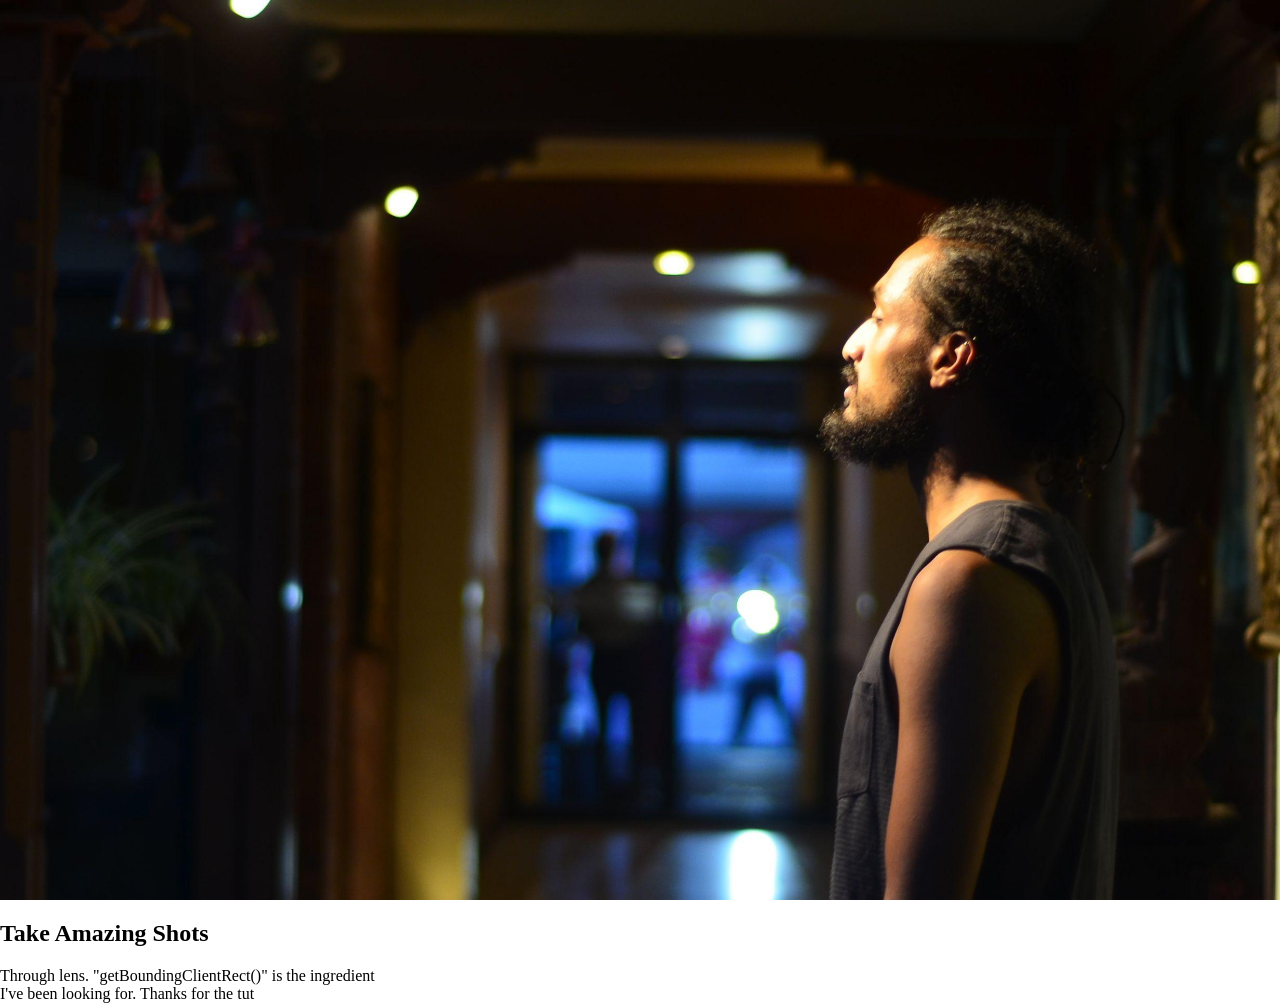
==== index.html @ 314f6e23 "Initial Test for personal website/Portfolio" ====
<!DOCTYPE html>
<html>
    <head>
        <meta name="viewport" content="width=device-width, initial-scale=1">
        <link rel="stylesheet" type="text/css" href="css/background.css">
        <!-- Bootstrap -->
        <link rel="stylesheet" href="Bootstrap/bootstrap.min.css">
        <!-- Css Icons-->
        <link rel="stylesheet" href="https://cdnjs.cloudflare.com/ajax/libs/font-awesome/4.7.0/css/font-awesome.min.css"> 
        
        <title> Portfolio </title>
    </head>
    <body>
        <div class="full-image">

        </div>
        <div class="intro-content">
            <div class="intro-text intro-appear">
                <h2>Take Amazing Shots</h2>
                <p>Through lens. 
                    "getBoundingClientRect()" is the ingredient I've been looking for. 
                    Thanks for the tut</p>
            </div>
            <script src="./app.js"></script>
        </div>
    </body>
</html>
---- css/background.css ----
body, html {
    height: 100%;
    margin: 0;
    
    
    
}

.full-image {
    
    /* The image used */
    background-image: url("../images/main.jpeg");
    /* Full height */
    height: 100%; 

    /* Center and scale the image nicely */
    background-position: center;
    background-repeat: no-repeat;
    background-size: cover;

}


.intro-text{

  width: 30%;
  opacity: 0;
  transform: translateY(30px);
  transition: 2s all ease-in-out ;
}

.intro-appear
{
  opacity: 1;
  transform: translateY(0px);
}
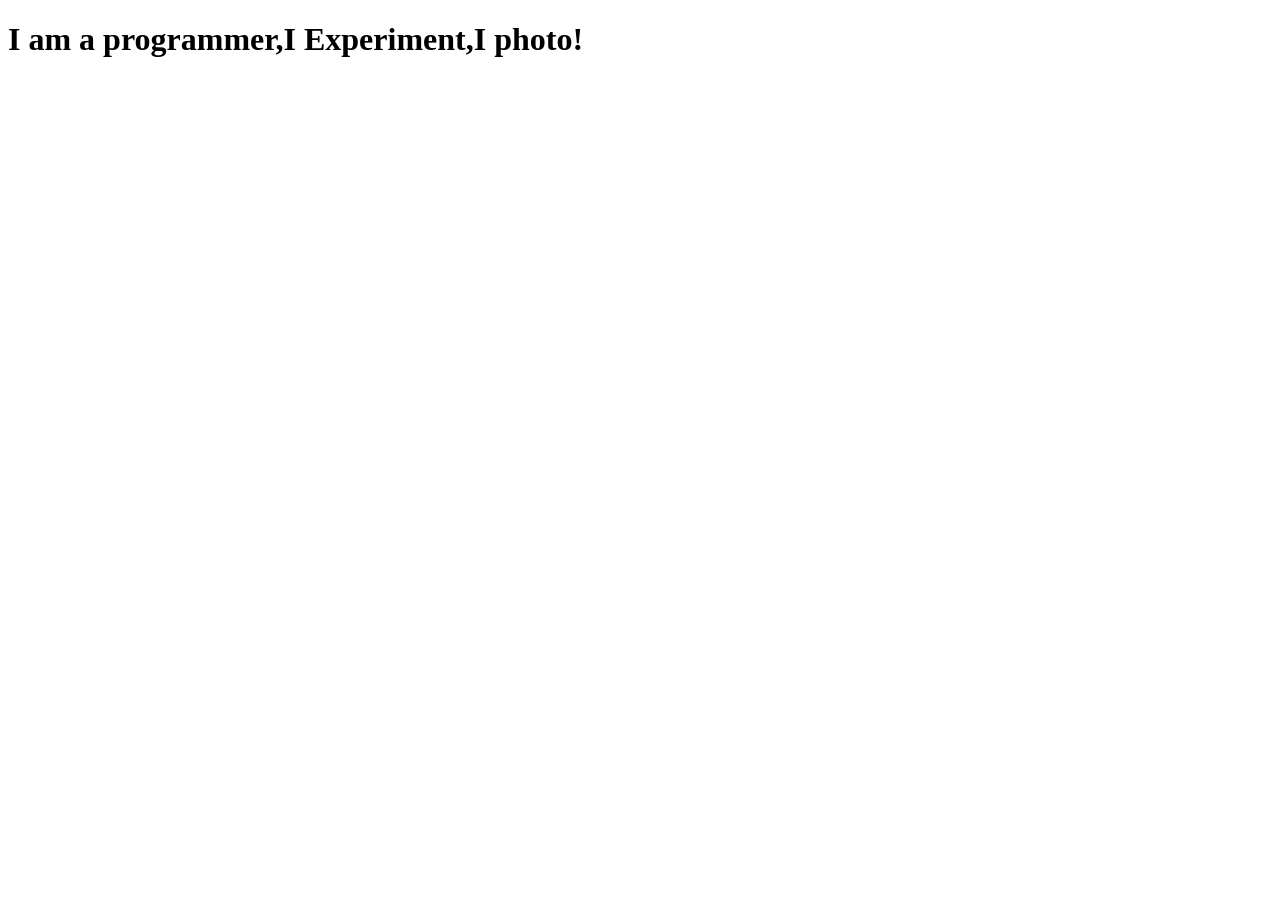
==== commit 7730f47b: "Text animation try" ====
--- a/index.html
+++ b/index.html
@@ -1,27 +1,14 @@
 <!DOCTYPE html>
-<html>
-    <head>
-        <meta name="viewport" content="width=device-width, initial-scale=1">
-        <link rel="stylesheet" type="text/css" href="css/background.css">
-        <!-- Bootstrap -->
-        <link rel="stylesheet" href="Bootstrap/bootstrap.min.css">
-        <!-- Css Icons-->
-        <link rel="stylesheet" href="https://cdnjs.cloudflare.com/ajax/libs/font-awesome/4.7.0/css/font-awesome.min.css"> 
-        
-        <title> Portfolio </title>
-    </head>
-    <body>
-        <div class="full-image">
-
-        </div>
-        <div class="intro-content">
-            <div class="intro-text intro-appear">
-                <h2>Take Amazing Shots</h2>
-                <p>Through lens. 
-                    "getBoundingClientRect()" is the ingredient I've been looking for. 
-                    Thanks for the tut</p>
-            </div>
-            <script src="./app.js"></script>
-        </div>
-    </body>
+<html lang="en">
+<head>
+    <meta charset="UTF-8">
+    <meta name="viewport" content="width=device-width, initial-scale=1.0">
+    <link rel="stylesheet" href="./style.css">
+    <title>Text-Animation</title>
+</head>
+<body>
+    
+    <h1 id="text-id"> </h1>
+    <script src="./app.js"> </script>
+</body>
 </html>
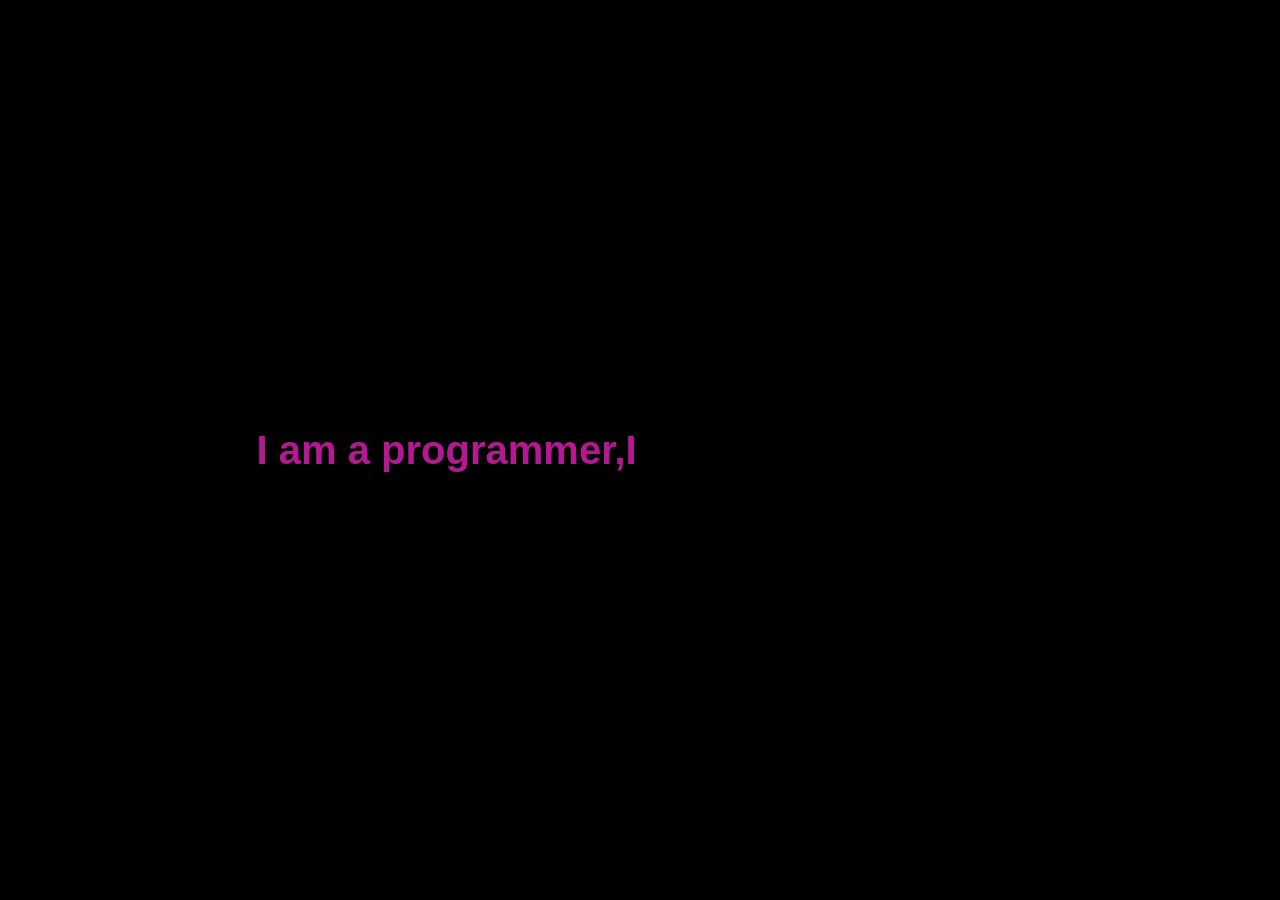
==== commit ab4a86ff: "new changes" ====
--- a/index.html
+++ b/index.html
@@ -3,7 +3,7 @@
 <head>
     <meta charset="UTF-8">
     <meta name="viewport" content="width=device-width, initial-scale=1.0">
-    <link rel="stylesheet" href="./style.css">
+    <link rel="stylesheet" href="./style.css" type="text/css">
     <title>Text-Animation</title>
 </head>
 <body>
--- a/style.css
+++ b/style.css
@@ -0,0 +1,32 @@
+* {
+    margin: 0;
+    padding: 0;
+    box-sizing: border-box;
+}
+
+body{
+
+    background-color: black;
+}
+
+h1{
+    margin: 0;
+    padding: 0;
+    top: 50%;
+    color: whitesmoke;
+    font-family: sans-serif;
+    font-size: 40px;
+    text-align: center;
+    vertical-align: middle;
+    line-height: 100vh;
+}
+
+span{
+    opacity: 0;
+    transition: all 0.5s ease;
+    display: inline;
+}
+span.fade{
+    opacity: 1;
+    color:rgb(180, 24, 146);
+}
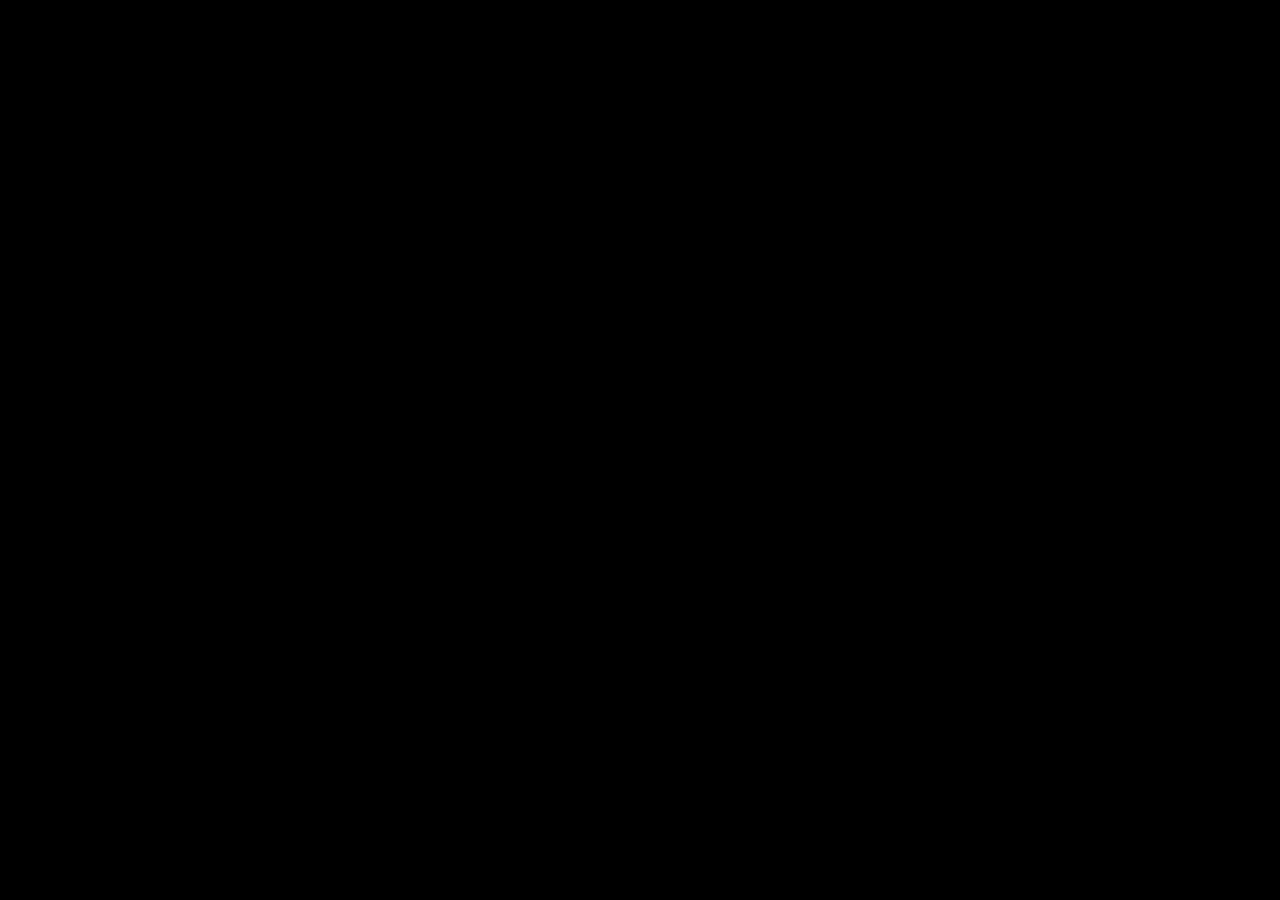
==== commit af8bba5f: "Added icons from font awesome" ====
--- a/index.html
+++ b/index.html
@@ -7,8 +7,20 @@
     <title>Text-Animation</title>
 </head>
 <body>
+    <div>
+        <h1 id="text-id"></h1>
+    </div>
     
-    <h1 id="text-id"> </h1>
-    <script src="./app.js"> </script>
+    <div class="media">
+        <ul>
+            <li><i class="fa fa-envelope" aria-hidden="true"></i></li>
+            <li><i class="fa fa-github" aria-hidden="true"></i></li>
+            <li><i class="fa fa-instagram" aria-hidden="true"></i> </li>
+            <li><i class="fa fa-facebook-official" aria-hidden="true"></i></i></li>
+        </ul>
+    </div>
+
+
+    <script src="./app.js"></script>
 </body>
-</html>+</html>
--- a/style.css
+++ b/style.css
@@ -28,5 +28,5 @@
 }
 span.fade{
     opacity: 1;
-    color:rgb(180, 24, 146);
-}+    color:rgb(180, 29, 218);
+}
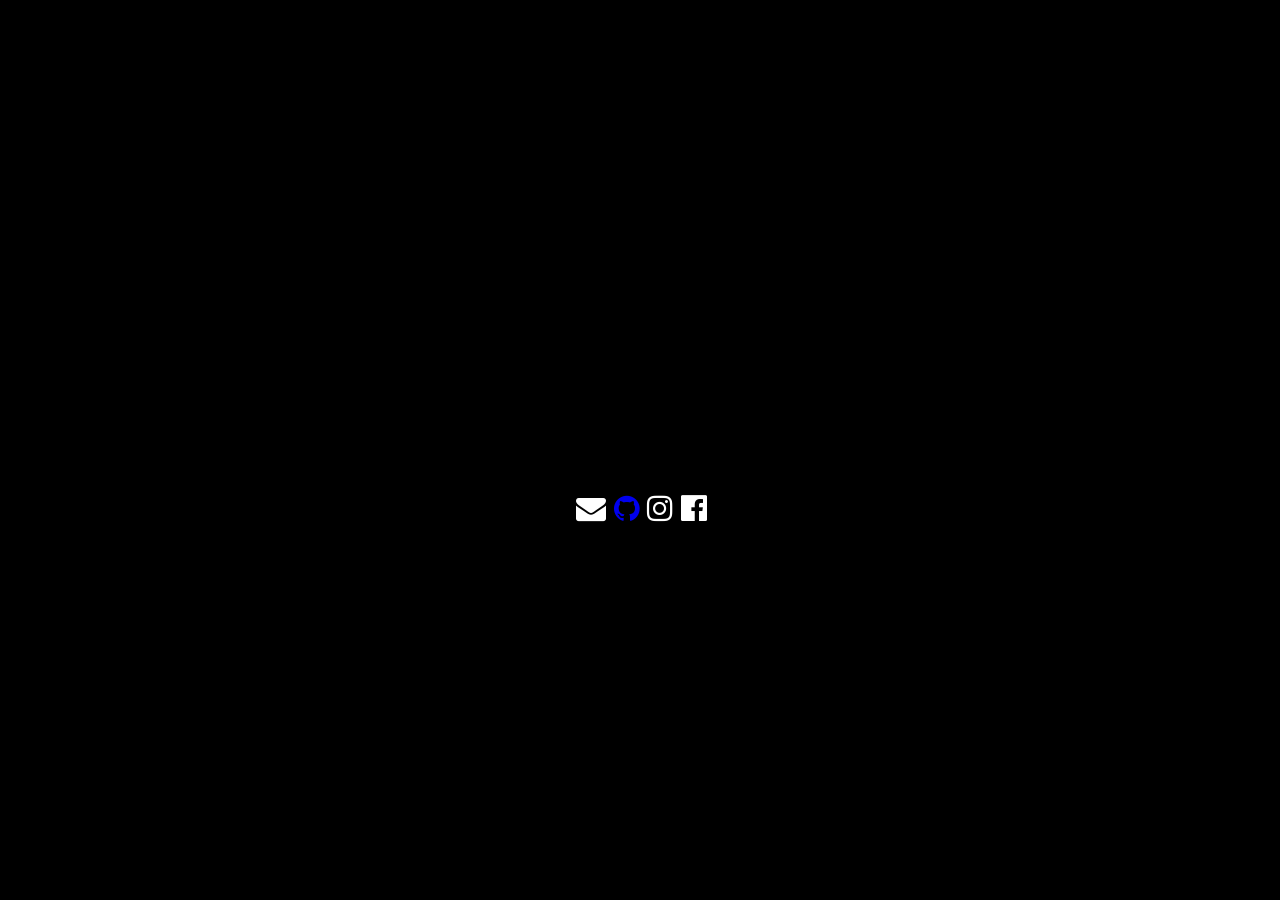
==== commit fe058c49: "added a page where it direct user to 404 error" ====
--- a/index.html
+++ b/index.html
@@ -14,7 +14,7 @@
     <div class="media">
         <ul>
             <li><i class="fa fa-envelope" aria-hidden="true"></i></li>
-            <li><i class="fa fa-github" aria-hidden="true"></i></li>
+            <li><a href="./404-gify/index.html"><i class="fa fa-github" aria-hidden="true"></i></a></li>
             <li><i class="fa fa-instagram" aria-hidden="true"></i> </li>
             <li><i class="fa fa-facebook-official" aria-hidden="true"></i></i></li>
         </ul>
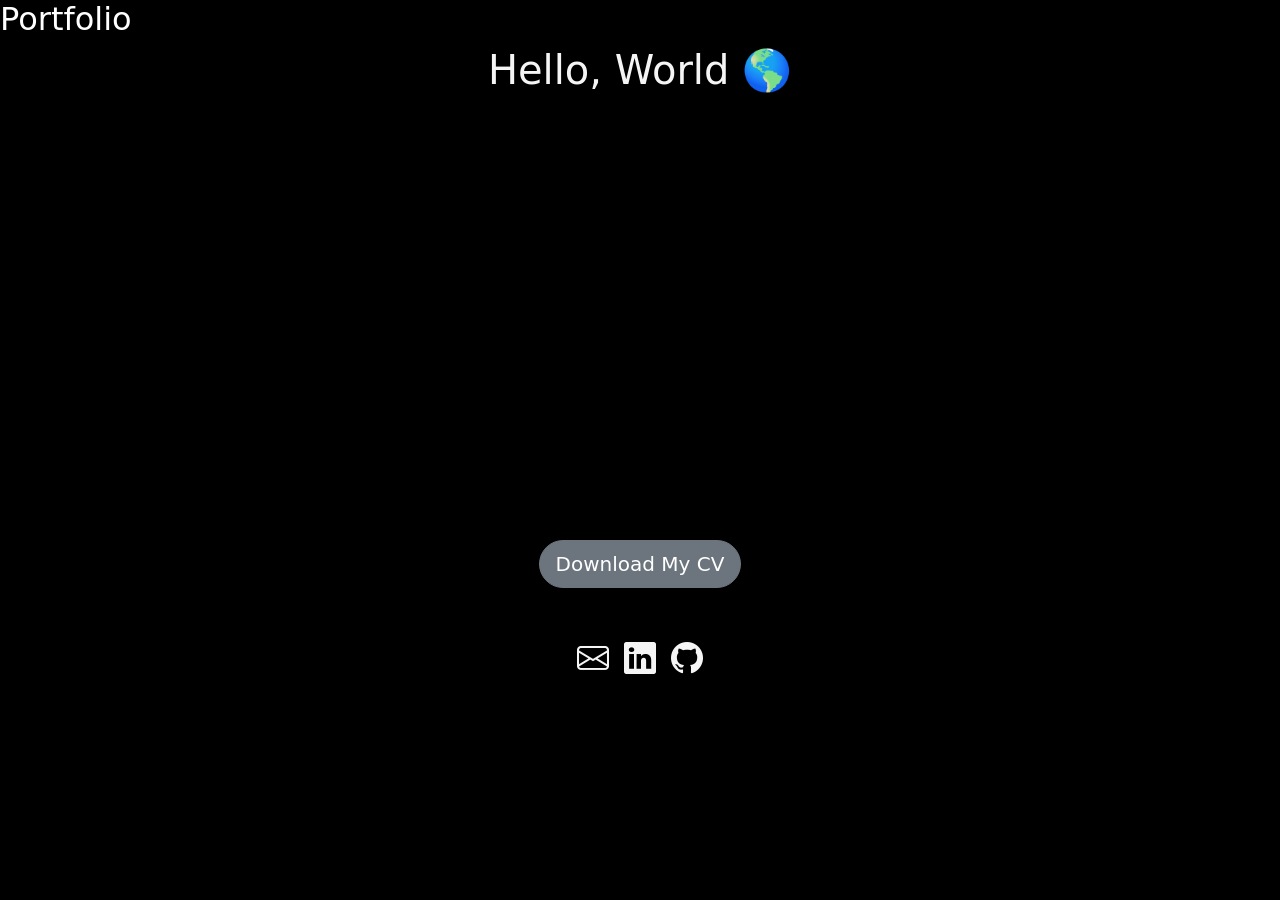
==== commit b6c9c75f: "Modded Portfolio" ====
--- a/index.html
+++ b/index.html
@@ -1,26 +1,77 @@
 <!DOCTYPE html>
 <html lang="en">
+
 <head>
     <meta charset="UTF-8">
     <meta name="viewport" content="width=device-width, initial-scale=1.0">
+    <!--  -->
+    <link rel="stylesheet" href="https://cdn.jsdelivr.net/npm/bootstrap@5.2.3/dist/css/bootstrap.min.css"
+        integrity="sha384-rbsA2VBKQhggwzxH7pPCaAqO46MgnOM80zW1RWuH61DGLwZJEdK2Kadq2F9CUG65" crossorigin="anonymous">
+    <link rel="stylesheet" href="https://cdn.jsdelivr.net/npm/bootstrap-icons@1.10.3/font/bootstrap-icons.css">
     <link rel="stylesheet" href="./style.css" type="text/css">
+    <!--  -->
     <title>Text-Animation</title>
+
 </head>
+
 <body>
-    <div>
-        <h1 id="text-id"></h1>
-    </div>
-    
-    <div class="media">
-        <ul>
-            <li><i class="fa fa-envelope" aria-hidden="true"></i></li>
-            <li><a href="./404-gify/index.html"><i class="fa fa-github" aria-hidden="true"></i></a></li>
-            <li><i class="fa fa-instagram" aria-hidden="true"></i> </li>
-            <li><i class="fa fa-facebook-official" aria-hidden="true"></i></i></li>
-        </ul>
-    </div>
+    <header>
+        <h2 style="color: white">Portfolio</h2>
+    </header>
+
+    <main>
+        <div class="container" style="color: white">
+            <h1 id="text-id" align="center"></h1>
+        </div>
+        <br><br>
 
 
-    <script src="./app.js"></script>
+        <section class="resume" align="center">
+            <a href="https://drive.google.com/file/d/1tBtFQVSpsxsbSnL6BNiO7_EXh6Yq-keG/view?usp=sharing" Download
+                type="button" role="button" class="btn btn-secondary btn-lg" target="_blank"
+                style="border-radius: 25px;">Download
+                My CV</a>
+        </section>
+        <br>
+    </main>
+    <br>
+    <br>
+    <footer>
+        <div class="container" align="center">
+
+            <div class="social-media-icon-white">
+                <a href="" target="_blank">
+                    <i class="bi bi-envelope"></i>
+                </a>
+
+
+            </div>
+
+            <div class="social-media-icon-white">
+                <a href="https://www.linkedin.com/in/sumit-luitel-a4215318a/" target="_blank">
+                    <abbr title="Linkedin Profile">
+                        <i class="bi bi-linkedin"></i>
+                    </abbr>
+
+                </a>
+
+
+            </div>
+
+            <div class="social-media-icon-white">
+                <a href="https://github.com/Rononoa13" target="_blank">
+                    <abbr title="Github Profile">
+                        <i class="bi bi-github"></i>
+                    </abbr>
+
+                </a>
+
+            </div>
+
+        </div>
+    </footer>
+
+    <script src="./app1.js"></script>
 </body>
-</html>
+
+</html>
--- a/style.css
+++ b/style.css
@@ -0,0 +1,73 @@
+/* 
+*{
+    margin: 0;
+    padding: 0;
+    box-sizing: border-box;
+} */
+
+html, body{
+    background-color: black;
+}
+ 
+
+h1{
+    /* width:100%;
+    margin: 0;
+    padding: 0; */
+    top: 50%;
+    color: whitesmoke;
+    /* font-family: sans-serif;
+    font-size: 40px;
+    left: 50%;
+    text-align: center;
+    vertical-align: middle;
+    line-height: 100vh; */
+}
+
+span{
+    /* opacity: 0; */
+    transition: all 5s ease;
+    /* display: inline; */
+}
+
+span.fade{
+    opacity: 1;
+    color:rgb(180, 29, 218);
+} 
+
+
+.resume{
+    bottom: 0;
+    position: fixed;
+    width: 100%;
+    height: 40%; 
+}
+
+.social-media-icon-white {
+    font-size: 2rem;
+    display: inline-block;
+    margin: 0.3rem;
+}
+
+.social-media-icon-white a{
+    color: whitesmoke;
+
+}
+/* .social-media-icon-white a:hover {
+    color: rgb(130, 22, 219);
+    color:rgb(180, 29, 218);
+    cursor: pointer;
+} */
+
+.social-media-icon-white a abbr:hover {
+    /* color: rgb(130, 22, 219); */
+    color:rgb(180, 29, 218);
+    cursor: pointer;
+}
+
+footer {
+    bottom: 0;
+    position: fixed;
+    width: 100%;
+    height: 30%; /* Height of the footer */
+ }
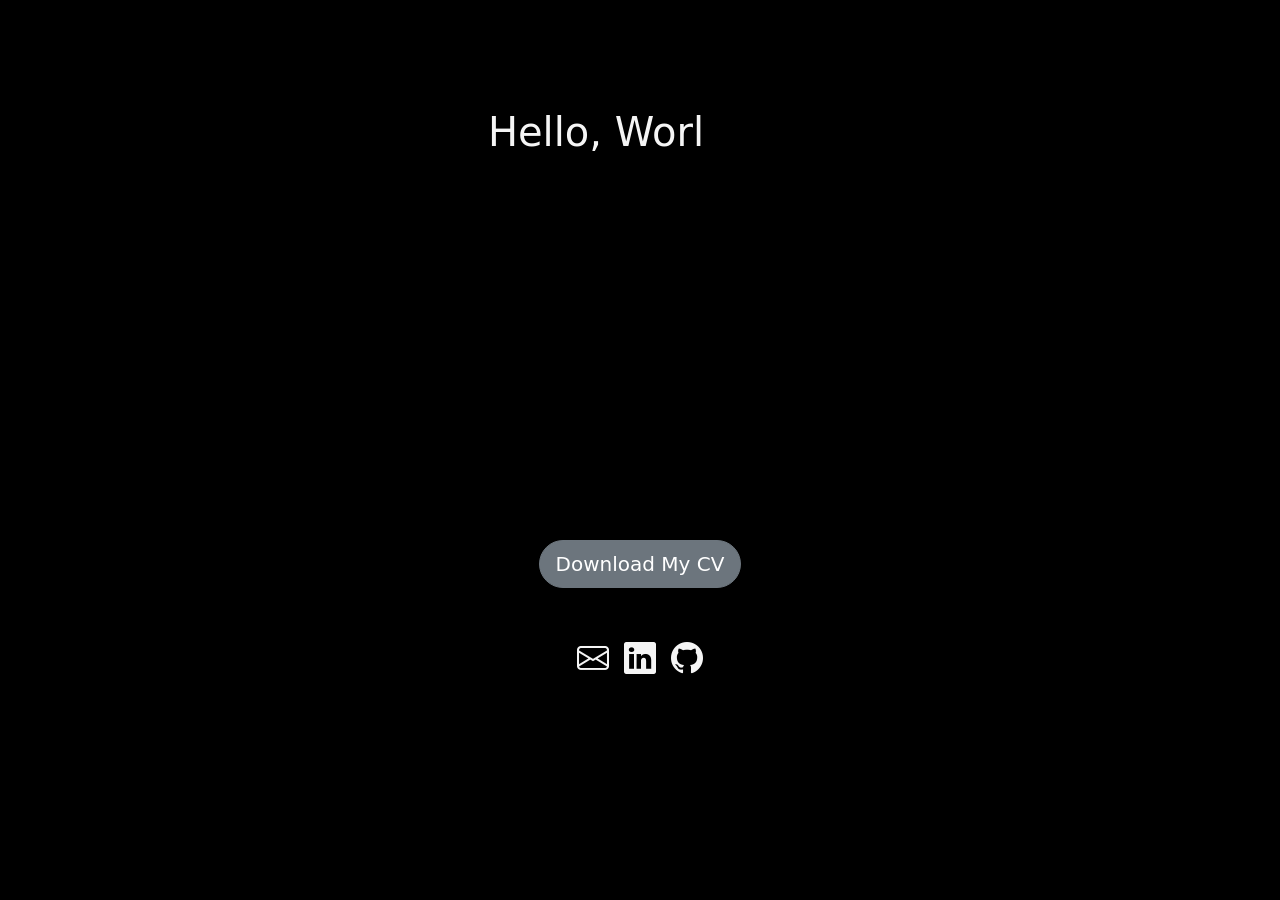
==== commit 1abcb968: "Fix animation interval and text" ====
--- a/index.html
+++ b/index.html
@@ -16,12 +16,17 @@
 
 <body>
     <header>
-        <h2 style="color: white">Portfolio</h2>
+        <h2 style="color: white"></h2>
     </header>
+    <br>
+    <br>
+    <br>
+    <br>
 
     <main>
-        <div class="container" style="color: white">
-            <h1 id="text-id" align="center"></h1>
+
+        <div class="container" style="color: white; max-width: 600px; margin: 0 auto; text-align: center;">
+            <h1 id="text-id"></h1>
         </div>
         <br><br>
 
--- a/style.css
+++ b/style.css
@@ -7,6 +7,7 @@
 
 html, body{
     background-color: black;
+    color: whitesmoke;
 }
  
 
@@ -24,10 +25,21 @@
     line-height: 100vh; */
 }
 
-span{
-    /* opacity: 0; */
-    transition: all 5s ease;
-    /* display: inline; */
+#text-id {
+  /* white-space: normal;      allow wrapping */
+   word-break: keep-all;    /* don’t break inside words */
+   overflow-wrap: normal;
+  /* overflow-wrap: break-word;allow breaking between words if needed */
+  /* text-align: center; */
+  line-height: 1.4;
+}
+
+#text-id span {
+    opacity: 0;
+    transition: opacity 0.3s ease, color 0.3s ease;
+    display: inline;
+    vertical-align: baseline;
+    /* font-size: 2rem; */
 }
 
 span.fade{
